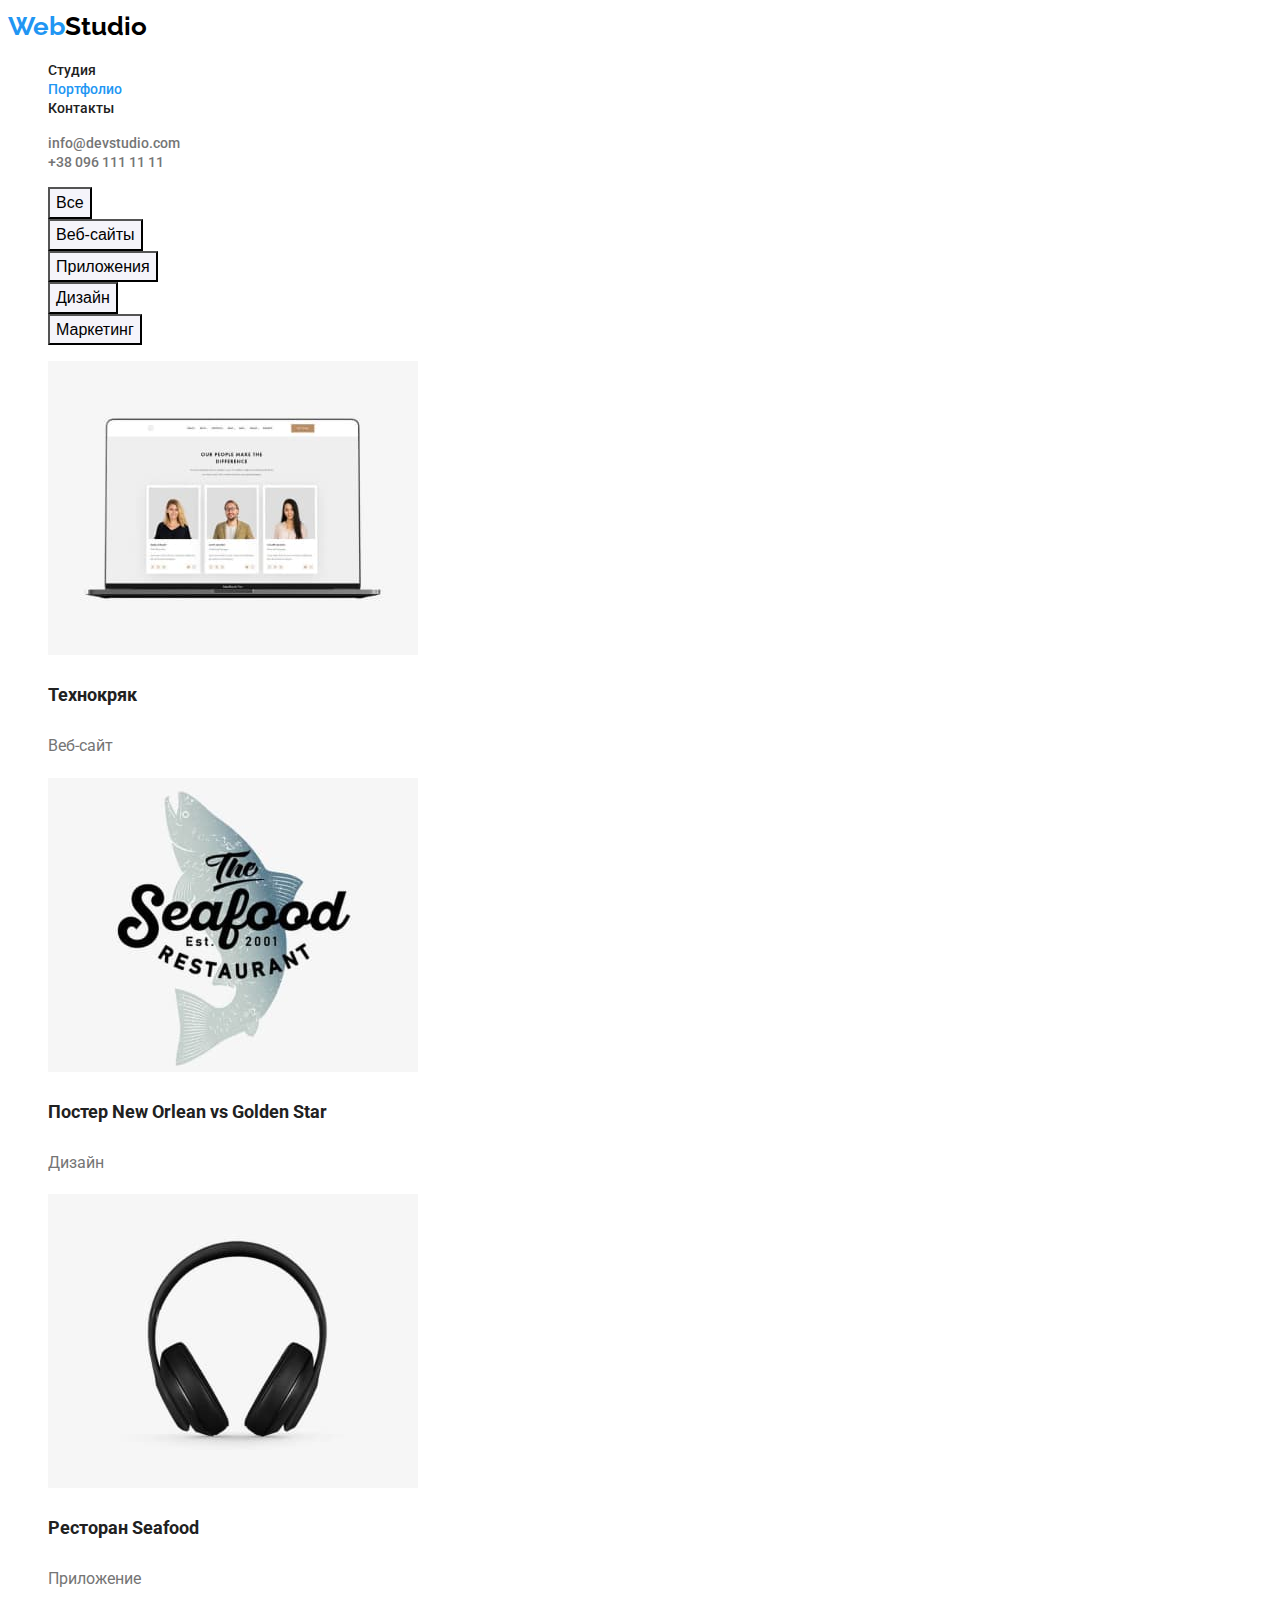
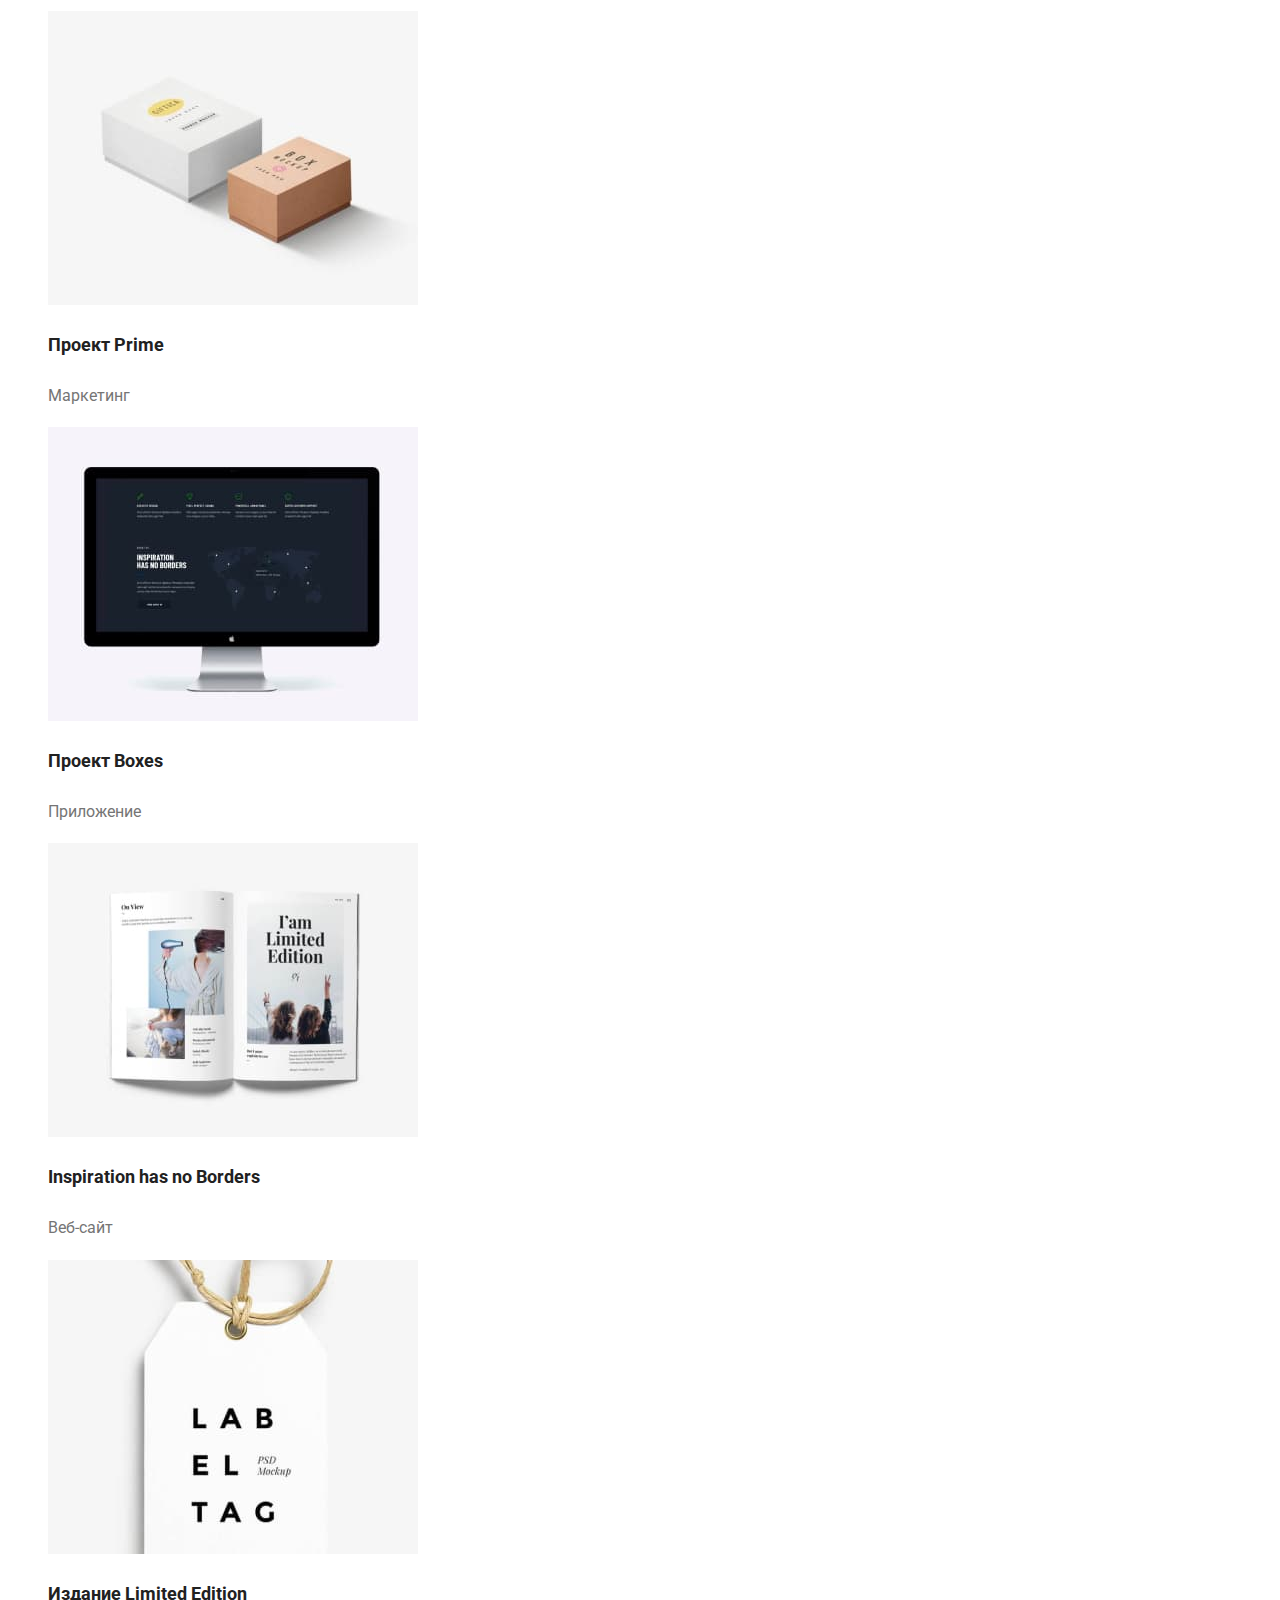
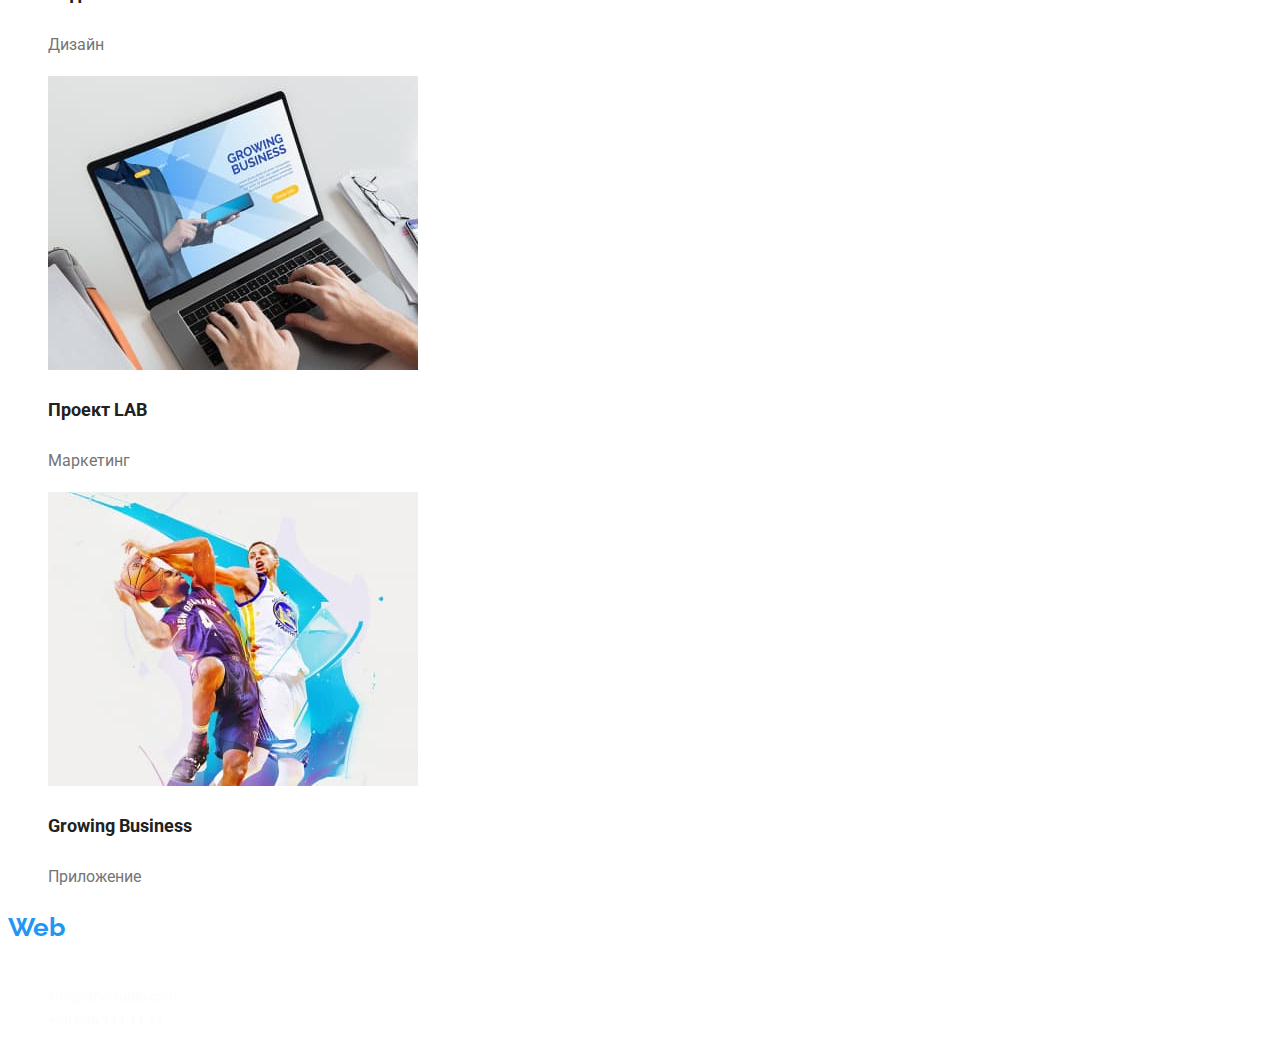
==== portfolio.html @ 7c819c1f "Rozmitka class" ====
<!DOCTYPE html>
<html lang="ru">
  <head>
    <meta charset="UTF-8" />
    <meta http-equiv="X-UA-Compatible" content="IE=edge" />
    <meta name="viewport" content="width=device-width, initial-scale=1.0" />
    <title>portfolio</title>
    <link rel="stylesheet" href="./styles/styles.css" />
    <link
      href="https://fonts.googleapis.com/css2?family=Raleway:wght@700&family=Roboto:wght@400;500;700;900&display=swap"
      rel="stylesheet"
    />
  </head>
  <body>
    <!-- header-section -->
     <header class="header">
      <a class="link logo-link" href="./index.html"
        >Web<span class="logo-header">Studio</span></a>
      <nav class="nav">
        <ul class="list nav-list">
          <li class="nav-item">
            <a class="link nav-link" href="./index.html">Студия</a>
          </li>
          <li class="nav-item">
            <a class="link nav-link" href="./portfolio.html"><span class="nav-title">Портфолио</span></a>
          </li>
          <li class="nav-item">
            <a class="link nav-link" href="">Контакты</a>
          </li>
        </ul>
      </nav>
      <ul class="list header-list">
        <li>
          <a class="link header-contacts" href="mailto:info@devstudio.com"
            >info@devstudio.com</a
          >
        </li>
        <li>
          <a class="link header-contacts" href="tel:+380961111111"
            >+38 096 111 11 11</a
          >
        </li>
      </ul>
    </header>
    <main>
      <!-- portfolio-section -->
      <section class="portfolio"></section>
      <ul class="list portfolio-list">
        <li class="portfolio-item"><button class="portfolio-btn" type="button" >Все</button></li>
        <li class="portfolio-item"><button class="portfolio-btn" type="button" >Веб-сайты</button></li>
        <li class="portfolio-item"><button class="portfolio-btn" type="button" >Приложения</button></li>
        <li class="portfolio-item"><button class="portfolio-btn" type="button" >Дизайн</button></li>
        <li class="portfolio-item"><button class="portfolio-btn" type="button" >Маркетинг</button></li>
      </ul>
         <ul class="list portfolio-list">
          <li class="portfolio-item">
            <img class="portfolio-img"
              src="./images/portfolio/img1.jpg"
              alt="Технокряк"
              width="370"
            />
            <h3 class="portfolio-title" >Технокряк</h3>
            <p class="portfolio-desc">Веб-сайт</p>
          </li>
          <li class="portfolio-item">
            <img class="portfolio-img"
              src="./images/portfolio/img3.jpg"
              alt="Постер New Orlean vs Golden Star"
              width="370"
            />
            <h3 class="portfolio-title" >Постер New Orlean vs Golden Star</h3>
            <p class="portfolio-desc">Дизайн</p>
          </li>
          <li class="portfolio-item">
            <img class="portfolio-img"
              src="./images/portfolio/img4.jpg"
              alt="Ресторан Seafood"
              width="370"
            />
            <h3 class="portfolio-title" >Ресторан Seafood</h3>
            <p class="portfolio-desc">Приложение</p>
          </li>
          <li class="portfolio-item">
            <img class="portfolio-img"
              src="./images/portfolio/img5.jpg"
              alt="Проект Prime"
              width="370"
            />
            <h3 class="portfolio-title" >Проект Prime</h3>
            <p class="portfolio-desc">Маркетинг</p>
          </li>
          <li class="portfolio-item">
            <img class="portfolio-img"
              src="./images/portfolio/img6.jpg"
              alt="Проект Boxes"
              width="370"
            />
            <h3 class="portfolio-title" >Проект Boxes</h3>
            <p class="portfolio-desc">Приложение</p>
          </li>
          <li class="portfolio-item">
            <img class="portfolio-img"
              src="./images/portfolio/img7.jpg"
              alt="Inspiration has no Borders"
              width="370"
            />
            <h3 class="portfolio-title" >Inspiration has no Borders</h3>
            <p class="portfolio-desc">Веб-сайт</p>
          </li>
          <li class="portfolio-item">
            <img class="portfolio-img"
              src="./images/portfolio/img8.jpg"
              alt="Издание Limited Edition"
              width="370"
            />
            <h3 class="portfolio-title" >Издание Limited Edition</h3>
            <p class="portfolio-desc">Дизайн</p>
          </li>
          <li class="portfolio-item">
            <img class="portfolio-img"
              src="./images/portfolio/img9.jpg"
              alt="Проект LAB"
              width="370"
            />
            <h3 class="portfolio-title">Проект LAB</h3>
            <p class="portfolio-desc">Маркетинг</p>
          </li>
          <li class="portfolio-item">
            <img class="portfolio-img"
              src="./images/portfolio/img2.jpg"
              alt="Growing Business"
              width="370"
            />
            <h3 class="portfolio-title">Growing Business</h3>
            <p class="portfolio-desc">Приложение</p>
          </li>
        </ul>
      </section>
    </main>
    <!-- footer-section -->
     <footer class="footer">
      <a class="link logo-link" href="./index.html"
        >Web<span class="logo-footer">Studio</span></a
      >
      <address class="footer-address">г. Киев, пр-т Леси Украинки, 26</address>
      <ul class="list footer-list">
        <li class="footer-item">
          <a class="link footer-link" href="mailto:info@devstudio.com"
            >info@devstudio.com</a
          >
        </li>
        <li class="footer-item">
          <a class="link footer-link" href="tel:+380961111111"
            >+38 096 111 11 11</a
          >
        </li>
      </ul>
    </footer>
  </body>
</html>
---- styles/styles.css ----
:root {
  --primal-text: #212121;
  --logo-text: #2196f3;
  --logo-header: #000000;
  --logo-footer: #ffffff;
  --slave-text: #757575;
}
body {
  color: var(--primal-text);
  background-color: var(--logo-footer);
  font-family: roboto, sans-serif;
}
.list {
  list-style: none;
}
.link {
  text-decoration: none;
}
/* /======================/
header-section
/======================/ */
.logo-link {
  color: var(--logo-text);
  font-family: raleway, sans-serif;
  font-size: 26px;
  font-weight: 700;
  line-height: 1.2;
}
.logo-header {
  color: var(--logo-header);
  font-family: raleway, sans-serif;
  font-size: 26px;
  font-weight: 700;
  line-height: 1.4;
}
.nav-title {
  color: var(--logo-text);
}
.nav-link {
  color: var(--primal-text);
  font-size: 14px;
  font-weight: 500;
  line-height: 1.2;
}
.nav-list {
  list-style: none;
}
.nav-list :hover,
.nav-list :focus {
  color: var(--logo-text);
}
.header-contacts {
  color: var(--slave-text);
  font-size: 14px;
  font-weight: 500;
  line-height: 1.2;
}
.header-list :hover,
.header-list :focus {
  color: var(--logo-text);
}
/* /======================/
hero-section
/======================/ */
.hero-title {
  color: var(--logo-footer);
  font-size: 44px;
  font-weight: 900;
  line-height: 1.4;
  text-transform: uppercase;
}
.hero-btn {
  cursor: pointer;
  color: var(--logo-footer);
  background-color: var(--logo-text);
}
.hero-btn:hover,
.hero-btn:active {
  background-color: #188ce8;
}
/* ======================
gallery-section
====================== */
.gallery-title {
  font-size: 14px;
  font-weight: 700;
  line-height: 1.2;
  text-transform: uppercase;
}
.gallery-desc {
  font-size: 14px;
  font-weight: 400;
  line-height: 1.7;
}
/* ======================
work-section
====================== */
.work-title {
  font-size: 36px;
  font-weight: 700;
  line-height: 1.2;
}
/* ======================
teams-section
====================== */
.teams-title {
  font-size: 36px;
  font-weight: 700;
  line-height: 1.2;
}
.teams-user {
  font-size: 16px;
  font-weight: 500;
  line-height: 1.2;
}
.teams-position {
  font-size: 16px;
  font-weight: 400;
  line-height: 1.2;
  color: var(--slave-text);
}
/* ======================
footer-section
====================== */
.logo-footer {
  color: var(--logo-footer);
  font-family: raleway, sans-serif;
  font-size: 26px;
  font-weight: 700;
  line-height: 1.4;
}
.footer-address {
  font-size: 14px;
  font-weight: 400;
  line-height: 1.7;
  font-style: normal;
  color: var(--logo-footer);
}
.footer-link {
  font-size: 14px;
  font-weight: 400;
  line-height: 1.7;
  color: rgba(250, 250, 250, 0.6);
}
.footer-list :hover,
.footer-list :focus {
  color: var(--logo-text);
}
/* ======================
2 pages
====================== */

/* ======================
portfolio-section
====================== */

.portfolio-btn {
  cursor: pointer;
  background-color: #f5f4fa;
  font-size: 16px;
  font-weight: 500;
  line-height: 1.6;
}
.portfolio-btn:hover,
.portfolio-btn:focus {
  color: var(--logo-footer);
  background-color: var(--logo-text);
}
.portfolio-title {
  font-size: 18px;
  font-weight: 700;
  line-height: 2;
}
.portfolio-desc {
  color: var(--slave-text);
  font-size: 16px;
  font-weight: 400;
  line-height: 1.9;
}
/* ======================

====================== */
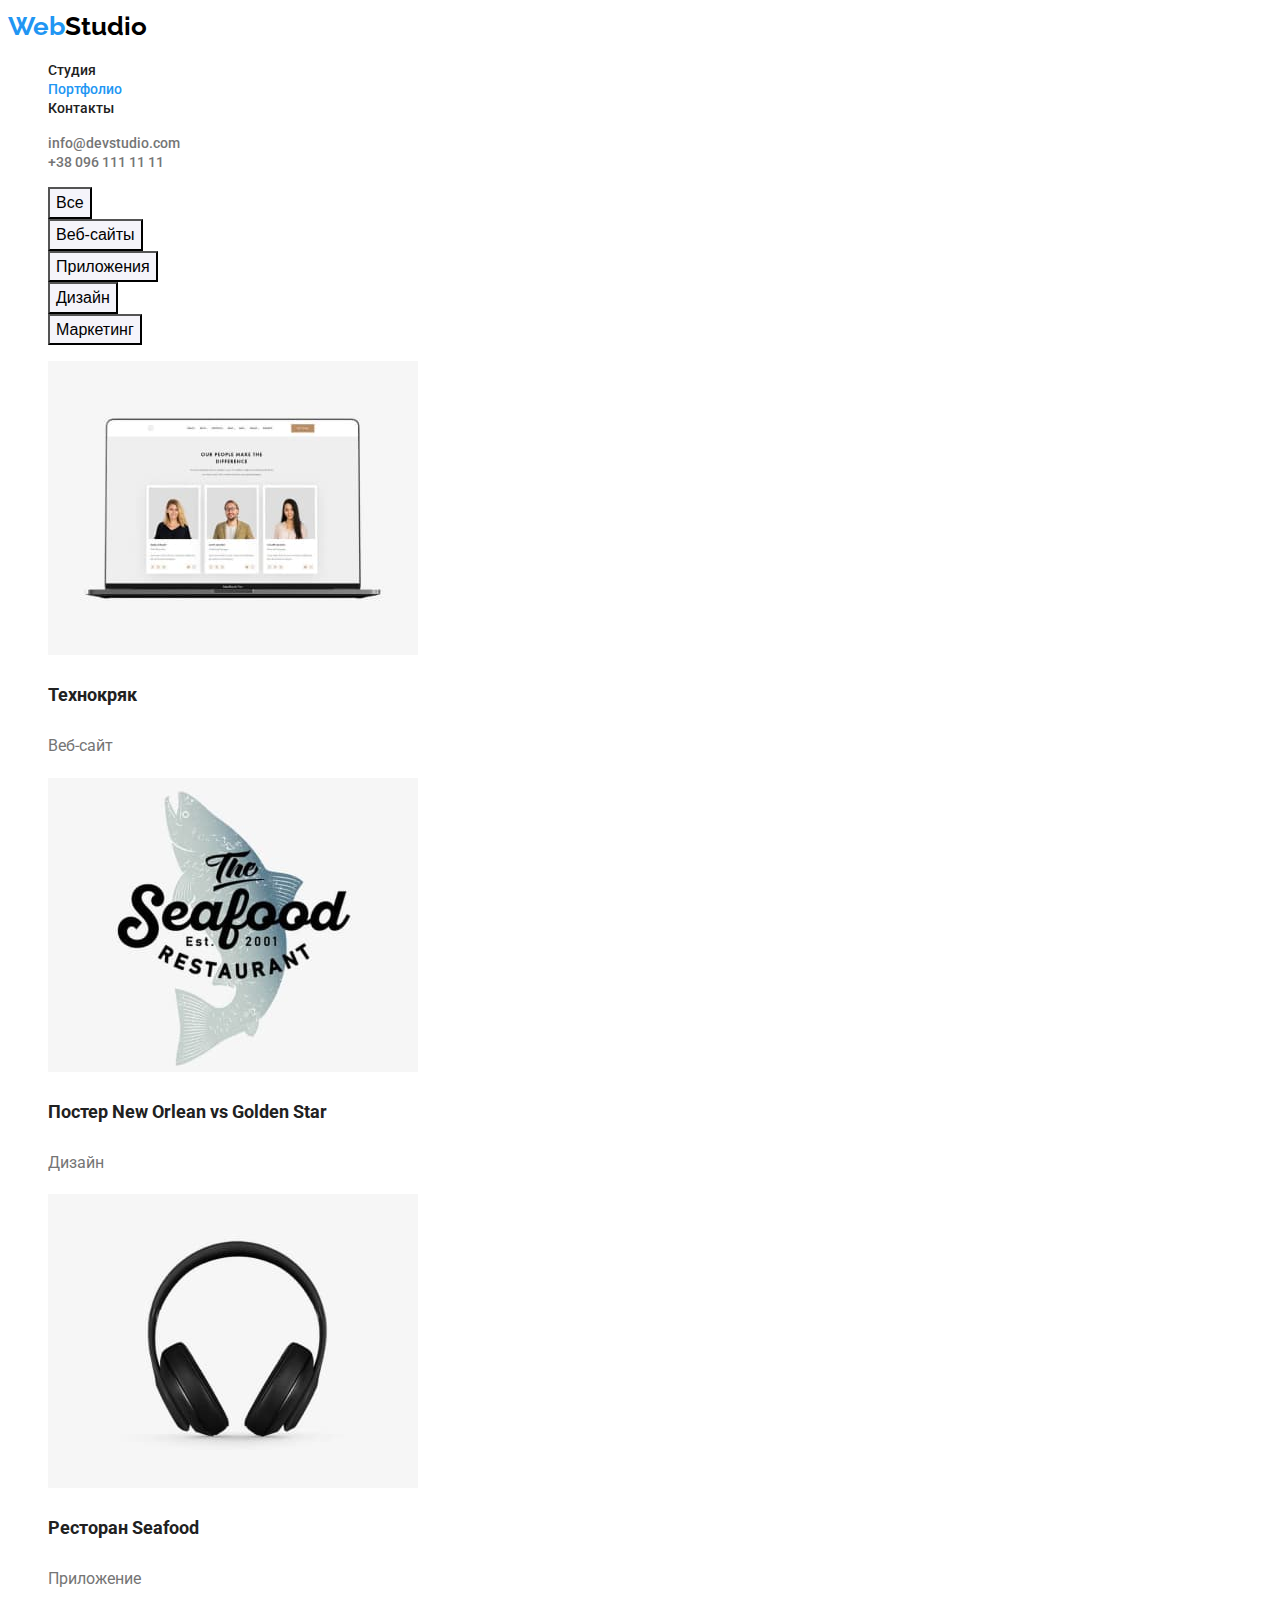
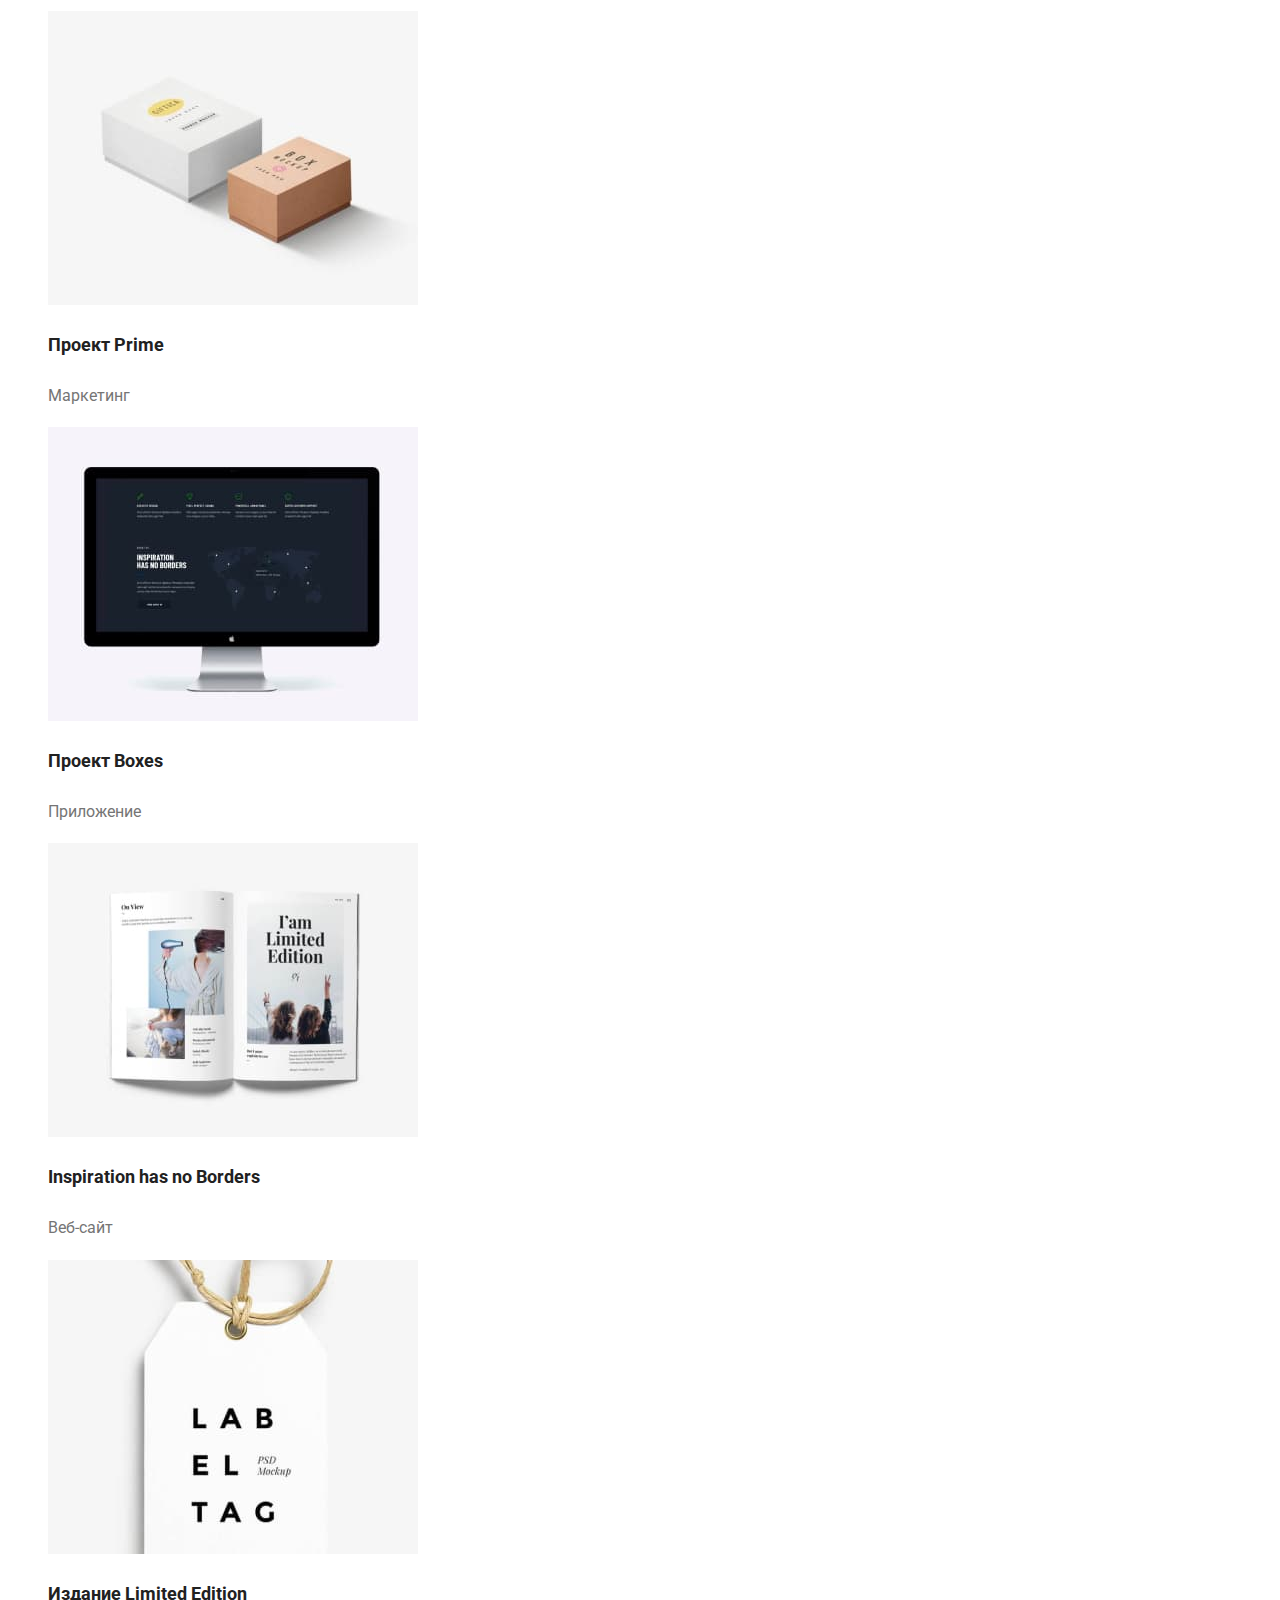
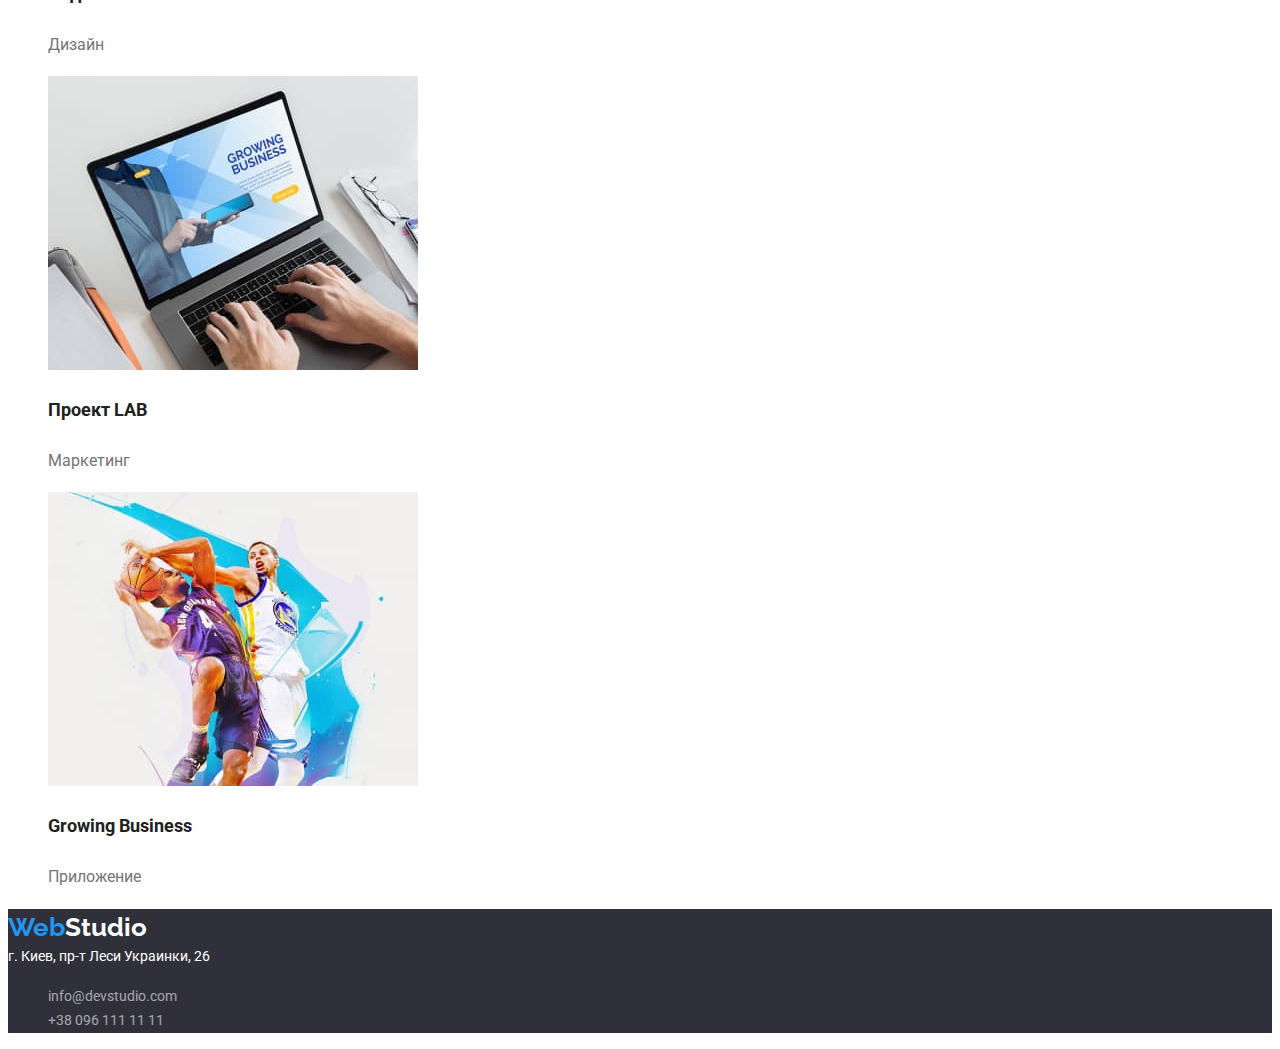
==== commit e14e20c1: "Styles+" ====
--- a/portfolio.html
+++ b/portfolio.html
@@ -4,7 +4,7 @@
     <meta charset="UTF-8" />
     <meta http-equiv="X-UA-Compatible" content="IE=edge" />
     <meta name="viewport" content="width=device-width, initial-scale=1.0" />
-    <title>portfolio</title>
+    <title>Портфоліо</title>
     <link rel="stylesheet" href="./styles/styles.css" />
     <link
       href="https://fonts.googleapis.com/css2?family=Raleway:wght@700&family=Roboto:wght@400;500;700;900&display=swap"
@@ -13,16 +13,19 @@
   </head>
   <body>
     <!-- header-section -->
-     <header class="header">
+    <header class="header">
       <a class="link logo-link" href="./index.html"
-        >Web<span class="logo-header">Studio</span></a>
+        >Web<span class="logo-header">Studio</span></a
+      >
       <nav class="nav">
         <ul class="list nav-list">
           <li class="nav-item">
             <a class="link nav-link" href="./index.html">Студия</a>
           </li>
           <li class="nav-item">
-            <a class="link nav-link" href="./portfolio.html"><span class="nav-title">Портфолио</span></a>
+            <a class="link nav-link" href="./portfolio.html"
+              ><span class="nav-title">Портфолио</span></a
+            >
           </li>
           <li class="nav-item">
             <a class="link nav-link" href="">Контакты</a>
@@ -44,80 +47,98 @@
     </header>
     <main>
       <!-- portfolio-section -->
-      <section class="portfolio"></section>
-      <ul class="list portfolio-list">
-        <li class="portfolio-item"><button class="portfolio-btn" type="button" >Все</button></li>
-        <li class="portfolio-item"><button class="portfolio-btn" type="button" >Веб-сайты</button></li>
-        <li class="portfolio-item"><button class="portfolio-btn" type="button" >Приложения</button></li>
-        <li class="portfolio-item"><button class="portfolio-btn" type="button" >Дизайн</button></li>
-        <li class="portfolio-item"><button class="portfolio-btn" type="button" >Маркетинг</button></li>
-      </ul>
-         <ul class="list portfolio-list">
+      <section class="portfolio">
+        <ul class="list portfolio-list-btn">
+          <li class="portfolio-item-btn">
+            <button class="portfolio-btn" type="button">Все</button>
+          </li>
+          <li class="portfolio-item-btn">
+            <button class="portfolio-btn" type="button">Веб-сайты</button>
+          </li>
+          <li class="portfolio-item-btn">
+            <button class="portfolio-btn" type="button">Приложения</button>
+          </li>
+          <li class="portfolio-item-btn">
+            <button class="portfolio-btn" type="button">Дизайн</button>
+          </li>
+          <li class="portfolio-item-btn">
+            <button class="portfolio-btn" type="button">Маркетинг</button>
+          </li>
+        </ul>
+        <ul class="list portfolio-list">
           <li class="portfolio-item">
-            <img class="portfolio-img"
+            <img
+              class="portfolio-img"
               src="./images/portfolio/img1.jpg"
               alt="Технокряк"
               width="370"
             />
-            <h3 class="portfolio-title" >Технокряк</h3>
+            <h3 class="portfolio-title">Технокряк</h3>
             <p class="portfolio-desc">Веб-сайт</p>
           </li>
           <li class="portfolio-item">
-            <img class="portfolio-img"
+            <img
+              class="portfolio-img"
               src="./images/portfolio/img3.jpg"
               alt="Постер New Orlean vs Golden Star"
               width="370"
             />
-            <h3 class="portfolio-title" >Постер New Orlean vs Golden Star</h3>
+            <h3 class="portfolio-title">Постер New Orlean vs Golden Star</h3>
             <p class="portfolio-desc">Дизайн</p>
           </li>
           <li class="portfolio-item">
-            <img class="portfolio-img"
+            <img
+              class="portfolio-img"
               src="./images/portfolio/img4.jpg"
               alt="Ресторан Seafood"
               width="370"
             />
-            <h3 class="portfolio-title" >Ресторан Seafood</h3>
+            <h3 class="portfolio-title">Ресторан Seafood</h3>
             <p class="portfolio-desc">Приложение</p>
           </li>
           <li class="portfolio-item">
-            <img class="portfolio-img"
+            <img
+              class="portfolio-img"
               src="./images/portfolio/img5.jpg"
               alt="Проект Prime"
               width="370"
             />
-            <h3 class="portfolio-title" >Проект Prime</h3>
+            <h3 class="portfolio-title">Проект Prime</h3>
             <p class="portfolio-desc">Маркетинг</p>
           </li>
           <li class="portfolio-item">
-            <img class="portfolio-img"
+            <img
+              class="portfolio-img"
               src="./images/portfolio/img6.jpg"
               alt="Проект Boxes"
               width="370"
             />
-            <h3 class="portfolio-title" >Проект Boxes</h3>
+            <h3 class="portfolio-title">Проект Boxes</h3>
             <p class="portfolio-desc">Приложение</p>
           </li>
           <li class="portfolio-item">
-            <img class="portfolio-img"
+            <img
+              class="portfolio-img"
               src="./images/portfolio/img7.jpg"
               alt="Inspiration has no Borders"
               width="370"
             />
-            <h3 class="portfolio-title" >Inspiration has no Borders</h3>
+            <h3 class="portfolio-title">Inspiration has no Borders</h3>
             <p class="portfolio-desc">Веб-сайт</p>
           </li>
           <li class="portfolio-item">
-            <img class="portfolio-img"
+            <img
+              class="portfolio-img"
               src="./images/portfolio/img8.jpg"
               alt="Издание Limited Edition"
               width="370"
             />
-            <h3 class="portfolio-title" >Издание Limited Edition</h3>
+            <h3 class="portfolio-title">Издание Limited Edition</h3>
             <p class="portfolio-desc">Дизайн</p>
           </li>
           <li class="portfolio-item">
-            <img class="portfolio-img"
+            <img
+              class="portfolio-img"
               src="./images/portfolio/img9.jpg"
               alt="Проект LAB"
               width="370"
@@ -126,7 +147,7 @@
             <p class="portfolio-desc">Маркетинг</p>
           </li>
           <li class="portfolio-item">
-            <img class="portfolio-img"
+            <img
               src="./images/portfolio/img2.jpg"
               alt="Growing Business"
               width="370"
@@ -138,7 +159,7 @@
       </section>
     </main>
     <!-- footer-section -->
-     <footer class="footer">
+    <footer class="footer">
       <a class="link logo-link" href="./index.html"
         >Web<span class="logo-footer">Studio</span></a
       >
--- a/styles/styles.css
+++ b/styles/styles.css
@@ -62,6 +62,9 @@
 /* /======================/
 hero-section
 /======================/ */
+.hero {
+  background-color: #2f303a;
+}
 .hero-title {
   color: var(--logo-footer);
   font-size: 44px;
@@ -103,6 +106,9 @@
 /* ======================
 teams-section
 ====================== */
+.teams {
+  background-color: #f5f4fa;
+}
 .teams-title {
   font-size: 36px;
   font-weight: 700;
@@ -122,6 +128,9 @@
 /* ======================
 footer-section
 ====================== */
+.footer {
+  background-color: #2f303a;
+}
 .logo-footer {
   color: var(--logo-footer);
   font-family: raleway, sans-serif;
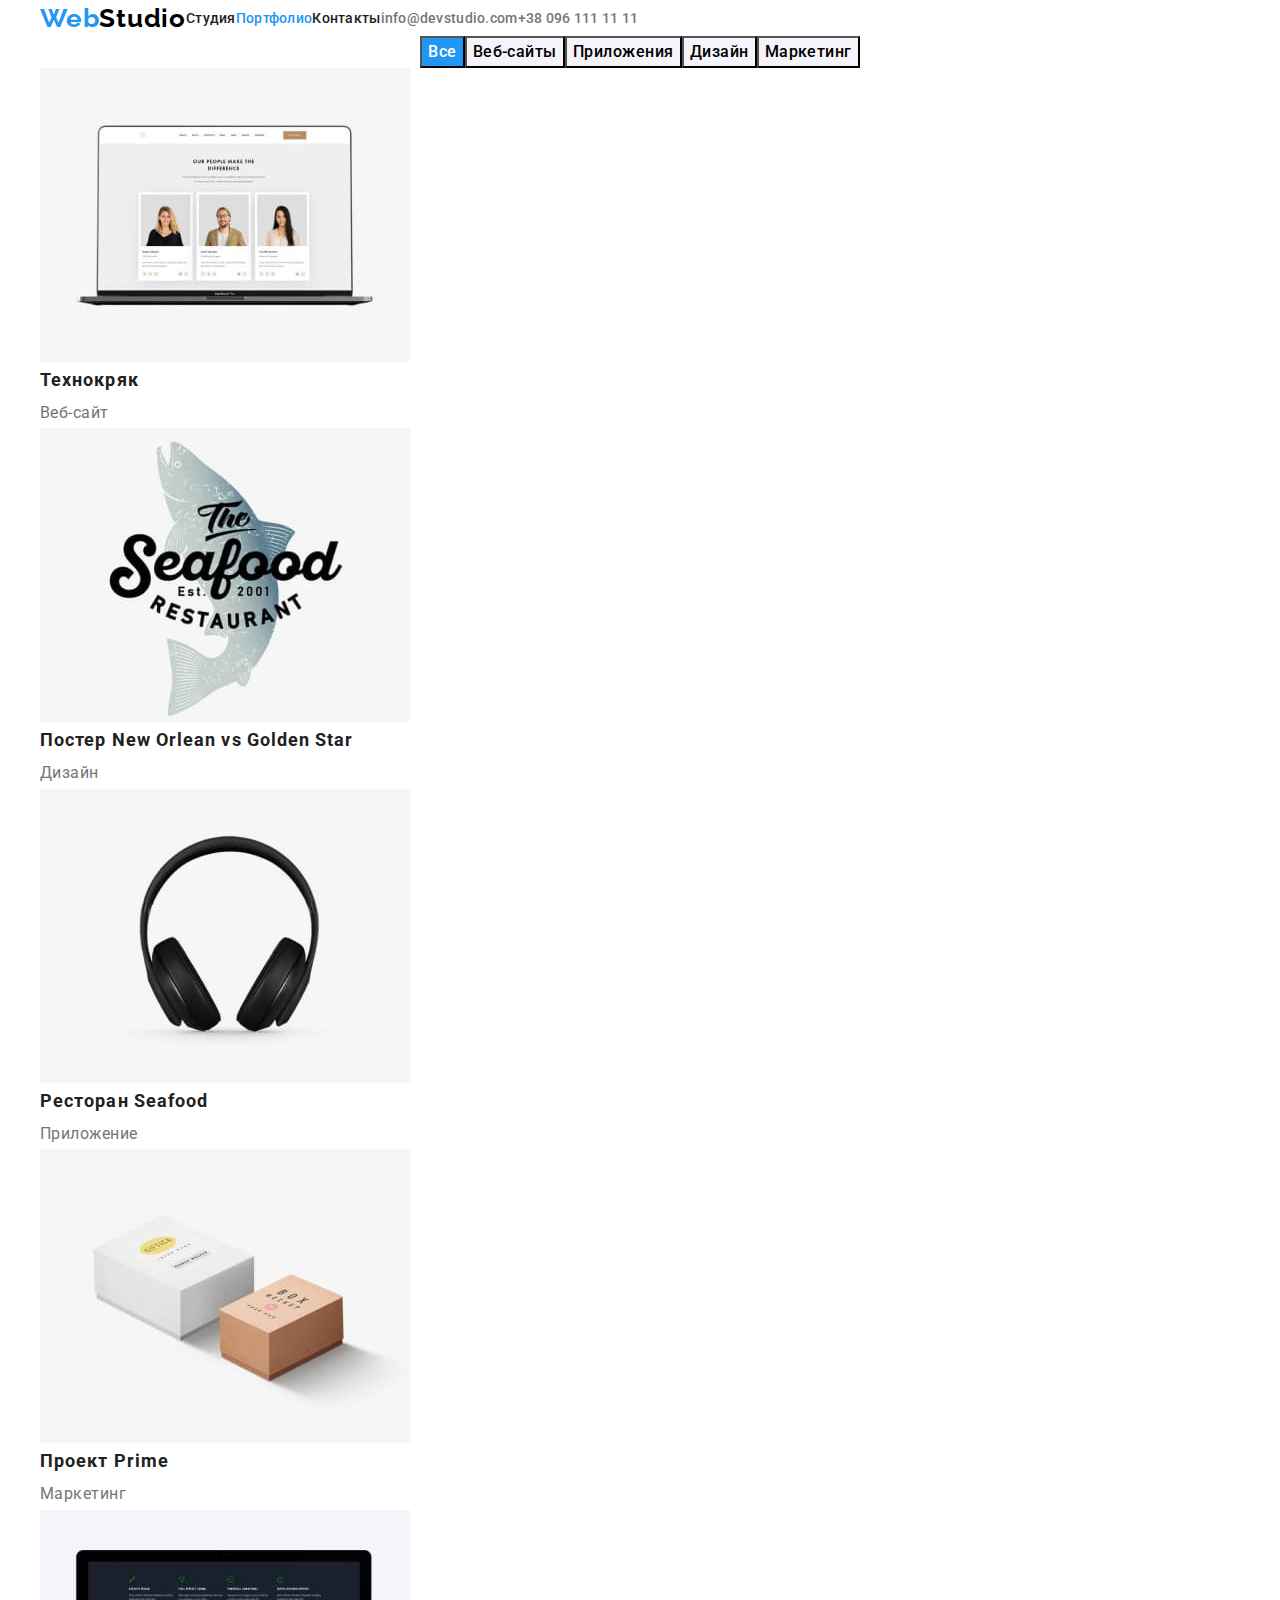
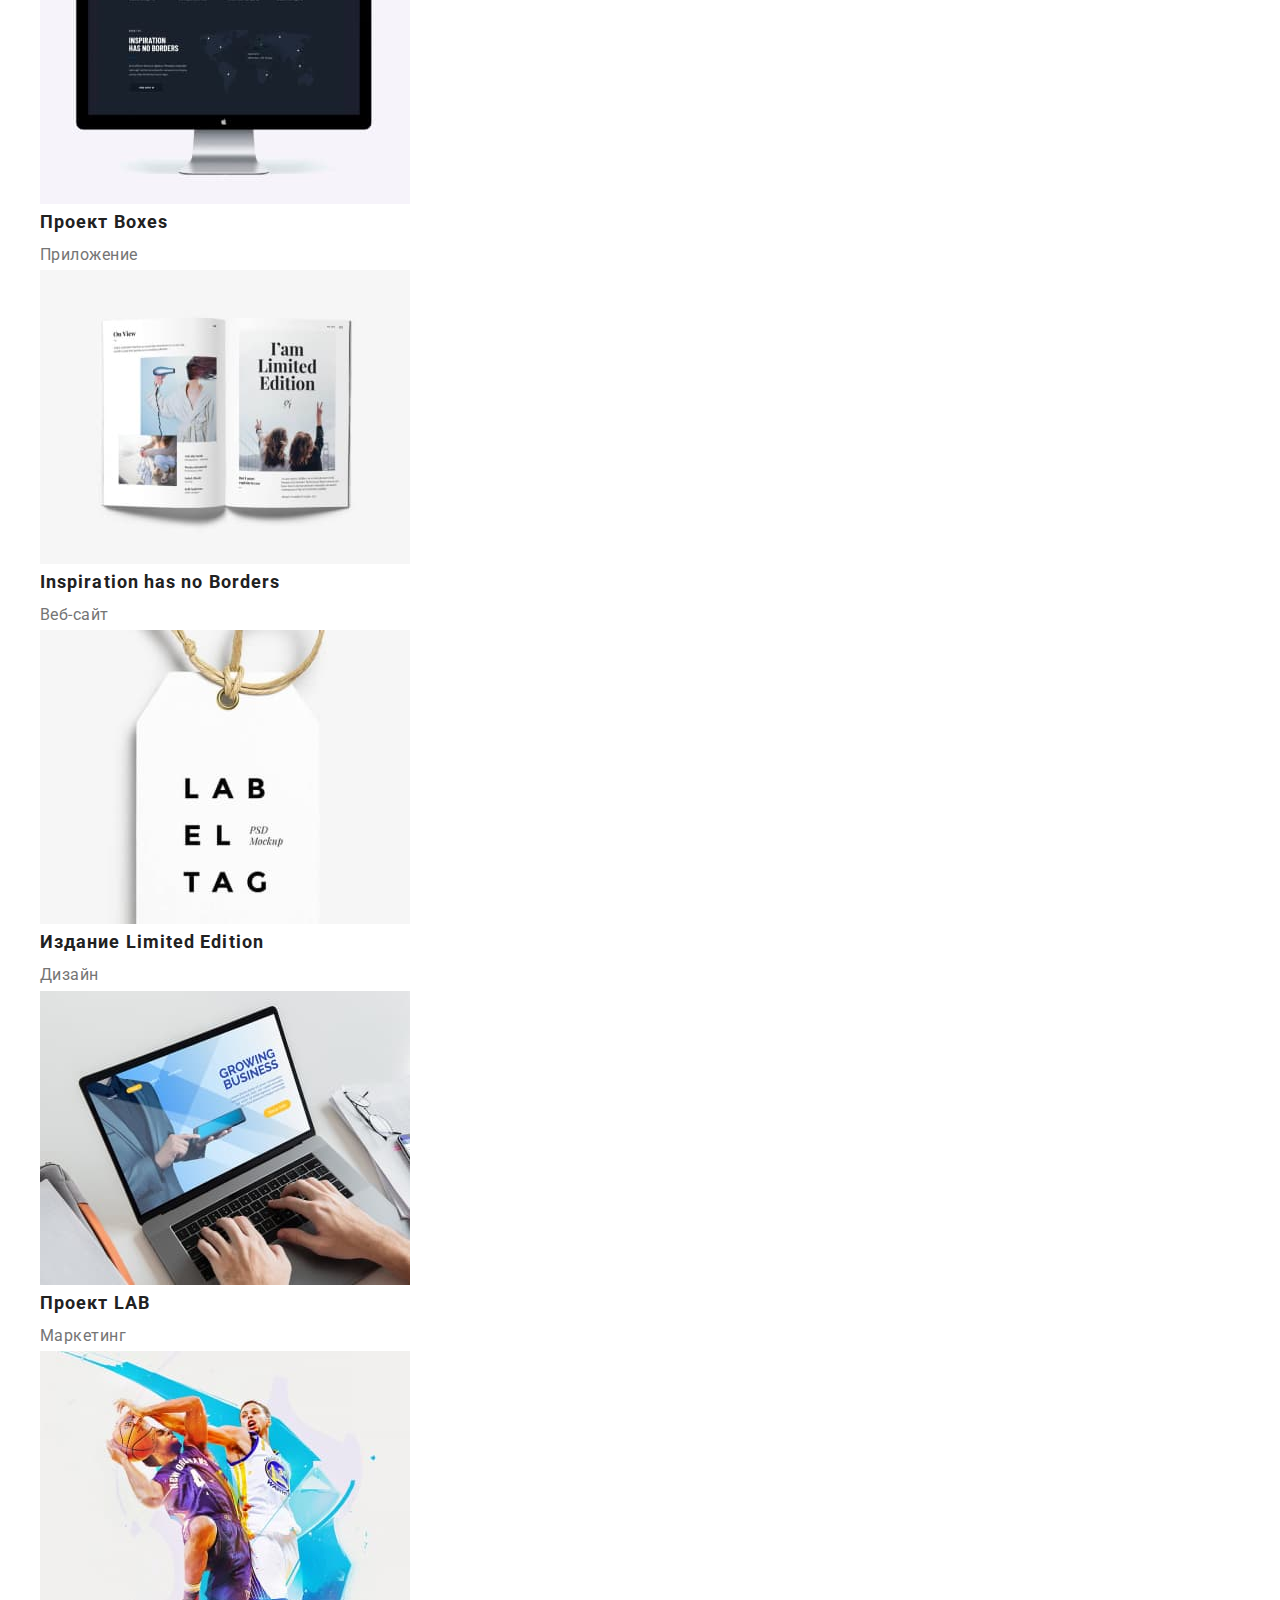
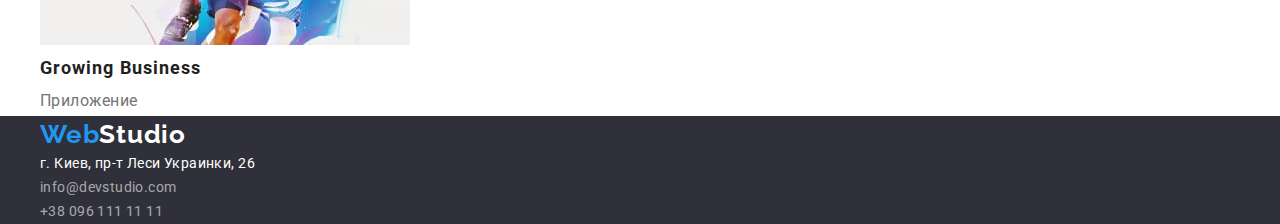
==== commit c83f8de5: "roztanovka" ====
--- a/portfolio.html
+++ b/portfolio.html
@@ -4,178 +4,187 @@
     <meta charset="UTF-8" />
     <meta http-equiv="X-UA-Compatible" content="IE=edge" />
     <meta name="viewport" content="width=device-width, initial-scale=1.0" />
-    <title>Портфоліо</title>
-    <link rel="stylesheet" href="./styles/styles.css" />
+    <title>Студія</title>
     <link
       href="https://fonts.googleapis.com/css2?family=Raleway:wght@700&family=Roboto:wght@400;500;700;900&display=swap"
       rel="stylesheet"
     />
+    <link rel="stylesheet" href="./styles/modern-normalize.css" />
+    <link rel="stylesheet" href="./styles/styles.css" />
   </head>
   <body>
     <!-- header-section -->
     <header class="header">
-      <a class="link logo-link" href="./index.html"
-        >Web<span class="logo-header">Studio</span></a
-      >
-      <nav class="nav">
-        <ul class="list nav-list">
-          <li class="nav-item">
-            <a class="link nav-link" href="./index.html">Студия</a>
-          </li>
-          <li class="nav-item">
-            <a class="link nav-link" href="./portfolio.html"
-              ><span class="nav-title">Портфолио</span></a
+      <div class="header container">
+        <a class="link logo-link" href="./index.html"
+          >Web<span class="logo-header">Studio</span></a
+        >
+        <nav class="nav">
+          <ul class="list nav-list">
+            <li class="nav-item">
+              <a class="link nav-link" href="./index.html">Студия</a>
+            </li>
+            <li class="nav-item">
+              <a class="link nav-link" href="./portfolio.html"
+                ><span class="nav-title">Портфолио</span></a
+              >
+            </li>
+            <li class="nav-item">
+              <a class="link nav-link" href="">Контакты</a>
+            </li>
+          </ul>
+        </nav>
+        <ul class="list header-list">
+          <li>
+            <a class="link header-contacts" href="mailto:info@devstudio.com"
+              >info@devstudio.com</a
             >
           </li>
-          <li class="nav-item">
-            <a class="link nav-link" href="">Контакты</a>
+          <li>
+            <a class="link header-contacts" href="tel:+380961111111"
+              >+38 096 111 11 11</a
+            >
           </li>
         </ul>
-      </nav>
-      <ul class="list header-list">
-        <li>
-          <a class="link header-contacts" href="mailto:info@devstudio.com"
-            >info@devstudio.com</a
-          >
-        </li>
-        <li>
-          <a class="link header-contacts" href="tel:+380961111111"
-            >+38 096 111 11 11</a
-          >
-        </li>
-      </ul>
+      </div>
     </header>
     <main>
       <!-- portfolio-section -->
       <section class="portfolio">
-        <ul class="list portfolio-list-btn">
-          <li class="portfolio-item-btn">
-            <button class="portfolio-btn" type="button">Все</button>
-          </li>
-          <li class="portfolio-item-btn">
-            <button class="portfolio-btn" type="button">Веб-сайты</button>
-          </li>
-          <li class="portfolio-item-btn">
-            <button class="portfolio-btn" type="button">Приложения</button>
-          </li>
-          <li class="portfolio-item-btn">
-            <button class="portfolio-btn" type="button">Дизайн</button>
-          </li>
-          <li class="portfolio-item-btn">
-            <button class="portfolio-btn" type="button">Маркетинг</button>
-          </li>
-        </ul>
-        <ul class="list portfolio-list">
-          <li class="portfolio-item">
-            <img
-              class="portfolio-img"
-              src="./images/portfolio/img1.jpg"
-              alt="Технокряк"
-              width="370"
-            />
-            <h3 class="portfolio-title">Технокряк</h3>
-            <p class="portfolio-desc">Веб-сайт</p>
-          </li>
-          <li class="portfolio-item">
-            <img
-              class="portfolio-img"
-              src="./images/portfolio/img3.jpg"
-              alt="Постер New Orlean vs Golden Star"
-              width="370"
-            />
-            <h3 class="portfolio-title">Постер New Orlean vs Golden Star</h3>
-            <p class="portfolio-desc">Дизайн</p>
-          </li>
-          <li class="portfolio-item">
-            <img
-              class="portfolio-img"
-              src="./images/portfolio/img4.jpg"
-              alt="Ресторан Seafood"
-              width="370"
-            />
-            <h3 class="portfolio-title">Ресторан Seafood</h3>
-            <p class="portfolio-desc">Приложение</p>
-          </li>
-          <li class="portfolio-item">
-            <img
-              class="portfolio-img"
-              src="./images/portfolio/img5.jpg"
-              alt="Проект Prime"
-              width="370"
-            />
-            <h3 class="portfolio-title">Проект Prime</h3>
-            <p class="portfolio-desc">Маркетинг</p>
-          </li>
-          <li class="portfolio-item">
-            <img
-              class="portfolio-img"
-              src="./images/portfolio/img6.jpg"
-              alt="Проект Boxes"
-              width="370"
-            />
-            <h3 class="portfolio-title">Проект Boxes</h3>
-            <p class="portfolio-desc">Приложение</p>
-          </li>
-          <li class="portfolio-item">
-            <img
-              class="portfolio-img"
-              src="./images/portfolio/img7.jpg"
-              alt="Inspiration has no Borders"
-              width="370"
-            />
-            <h3 class="portfolio-title">Inspiration has no Borders</h3>
-            <p class="portfolio-desc">Веб-сайт</p>
-          </li>
-          <li class="portfolio-item">
-            <img
-              class="portfolio-img"
-              src="./images/portfolio/img8.jpg"
-              alt="Издание Limited Edition"
-              width="370"
-            />
-            <h3 class="portfolio-title">Издание Limited Edition</h3>
-            <p class="portfolio-desc">Дизайн</p>
-          </li>
-          <li class="portfolio-item">
-            <img
-              class="portfolio-img"
-              src="./images/portfolio/img9.jpg"
-              alt="Проект LAB"
-              width="370"
-            />
-            <h3 class="portfolio-title">Проект LAB</h3>
-            <p class="portfolio-desc">Маркетинг</p>
-          </li>
-          <li class="portfolio-item">
-            <img
-              src="./images/portfolio/img2.jpg"
-              alt="Growing Business"
-              width="370"
-            />
-            <h3 class="portfolio-title">Growing Business</h3>
-            <p class="portfolio-desc">Приложение</p>
-          </li>
-        </ul>
+        <div class="portfolio container">
+          <ul class="list portfolio-list-btn">
+            <li class="portfolio-item-btn">
+              <button class="portfolio-btn all" type="button">Все</button>
+            </li>
+            <li class="portfolio-item-btn">
+              <button class="portfolio-btn" type="button">Веб-сайты</button>
+            </li>
+            <li class="portfolio-item-btn">
+              <button class="portfolio-btn" type="button">Приложения</button>
+            </li>
+            <li class="portfolio-item-btn">
+              <button class="portfolio-btn" type="button">Дизайн</button>
+            </li>
+            <li class="portfolio-item-btn">
+              <button class="portfolio-btn" type="button">Маркетинг</button>
+            </li>
+          </ul>
+          <ul class="list portfolio-list">
+            <li class="portfolio-item">
+              <img
+                class="portfolio-img"
+                src="./images/portfolio/img1.jpg"
+                alt="Технокряк"
+                width="370"
+              />
+              <h3 class="portfolio-title">Технокряк</h3>
+              <p class="portfolio-desc">Веб-сайт</p>
+            </li>
+            <li class="portfolio-item">
+              <img
+                class="portfolio-img"
+                src="./images/portfolio/img3.jpg"
+                alt="Постер New Orlean vs Golden Star"
+                width="370"
+              />
+              <h3 class="portfolio-title">Постер New Orlean vs Golden Star</h3>
+              <p class="portfolio-desc">Дизайн</p>
+            </li>
+            <li class="portfolio-item">
+              <img
+                class="portfolio-img"
+                src="./images/portfolio/img4.jpg"
+                alt="Ресторан Seafood"
+                width="370"
+              />
+              <h3 class="portfolio-title">Ресторан Seafood</h3>
+              <p class="portfolio-desc">Приложение</p>
+            </li>
+            <li class="portfolio-item">
+              <img
+                class="portfolio-img"
+                src="./images/portfolio/img5.jpg"
+                alt="Проект Prime"
+                width="370"
+              />
+              <h3 class="portfolio-title">Проект Prime</h3>
+              <p class="portfolio-desc">Маркетинг</p>
+            </li>
+            <li class="portfolio-item">
+              <img
+                class="portfolio-img"
+                src="./images/portfolio/img6.jpg"
+                alt="Проект Boxes"
+                width="370"
+              />
+              <h3 class="portfolio-title">Проект Boxes</h3>
+              <p class="portfolio-desc">Приложение</p>
+            </li>
+            <li class="portfolio-item">
+              <img
+                class="portfolio-img"
+                src="./images/portfolio/img7.jpg"
+                alt="Inspiration has no Borders"
+                width="370"
+              />
+              <h3 class="portfolio-title">Inspiration has no Borders</h3>
+              <p class="portfolio-desc">Веб-сайт</p>
+            </li>
+            <li class="portfolio-item">
+              <img
+                class="portfolio-img"
+                src="./images/portfolio/img8.jpg"
+                alt="Издание Limited Edition"
+                width="370"
+              />
+              <h3 class="portfolio-title">Издание Limited Edition</h3>
+              <p class="portfolio-desc">Дизайн</p>
+            </li>
+            <li class="portfolio-item">
+              <img
+                class="portfolio-img"
+                src="./images/portfolio/img9.jpg"
+                alt="Проект LAB"
+                width="370"
+              />
+              <h3 class="portfolio-title">Проект LAB</h3>
+              <p class="portfolio-desc">Маркетинг</p>
+            </li>
+            <li class="portfolio-item">
+              <img
+                src="./images/portfolio/img2.jpg"
+                alt="Growing Business"
+                width="370"
+              />
+              <h3 class="portfolio-title">Growing Business</h3>
+              <p class="portfolio-desc">Приложение</p>
+            </li>
+          </ul>
+        </div>
       </section>
     </main>
     <!-- footer-section -->
     <footer class="footer">
-      <a class="link logo-link" href="./index.html"
-        >Web<span class="logo-footer">Studio</span></a
-      >
-      <address class="footer-address">г. Киев, пр-т Леси Украинки, 26</address>
-      <ul class="list footer-list">
-        <li class="footer-item">
-          <a class="link footer-link" href="mailto:info@devstudio.com"
-            >info@devstudio.com</a
-          >
-        </li>
-        <li class="footer-item">
-          <a class="link footer-link" href="tel:+380961111111"
-            >+38 096 111 11 11</a
-          >
-        </li>
-      </ul>
+      <div class="footer container">
+        <a class="link logo-link" href="./index.html"
+          >Web<span class="logo-footer">Studio</span></a
+        >
+        <address class="footer-address">
+          г. Киев, пр-т Леси Украинки, 26
+        </address>
+        <ul class="list footer-list">
+          <li class="footer-item">
+            <a class="link footer-link" href="mailto:info@devstudio.com"
+              >info@devstudio.com</a
+            >
+          </li>
+          <li class="footer-item">
+            <a class="link footer-link" href="tel:+380961111111"
+              >+38 096 111 11 11</a
+            >
+          </li>
+        </ul>
+      </div>
     </footer>
   </body>
 </html>
--- a/styles/styles.css
+++ b/styles/styles.css
@@ -7,43 +7,68 @@
 }
 body {
   color: var(--primal-text);
-  background-color: var(--logo-footer);
-  font-family: roboto, sans-serif;
+  font-family: Roboto, sans-serif;
+}
+h1,
+h2,
+h3,
+p,
+ul {
+  padding: 0;
+  margin: 0;
+}
+.work-img,
+.teams-img,
+.portfolio-img {
+  display: block;
 }
 .list {
   list-style: none;
 }
 .link {
   text-decoration: none;
+}
+.container {
+  margin: auto;
+  width: 1200px;
 }
 /* /======================/
 header-section
 /======================/ */
+.header.container {
+  display: flex;
+  align-items: center;
+}
 .logo-link {
   color: var(--logo-text);
-  font-family: raleway, sans-serif;
+  font-family: Raleway, sans-serif;
+  font-weight: 700;
   font-size: 26px;
-  font-weight: 700;
-  line-height: 1.2;
+  line-height: 1.2;
+  letter-spacing: 0.03em;
 }
 .logo-header {
   color: var(--logo-header);
-  font-family: raleway, sans-serif;
+  font-family: Raleway, sans-serif;
+  font-weight: 700;
   font-size: 26px;
-  font-weight: 700;
   line-height: 1.4;
-}
+  letter-spacing: 0.03em;
+}
+
 .nav-title {
   color: var(--logo-text);
 }
 .nav-link {
   color: var(--primal-text);
-  font-size: 14px;
-  font-weight: 500;
-  line-height: 1.2;
+  font-weight: 500;
+  font-size: 14px;
+  line-height: 1.2;
+  letter-spacing: 0.02em;
 }
 .nav-list {
   list-style: none;
+  display: flex;
 }
 .nav-list :hover,
 .nav-list :focus {
@@ -51,9 +76,13 @@
 }
 .header-contacts {
   color: var(--slave-text);
-  font-size: 14px;
-  font-weight: 500;
-  line-height: 1.2;
+  font-weight: 500;
+  font-size: 14px;
+  line-height: 1.2;
+  letter-spacing: 0.02em;
+}
+.header-list {
+  display: flex;
 }
 .header-list :hover,
 .header-list :focus {
@@ -67,15 +96,24 @@
 }
 .hero-title {
   color: var(--logo-footer);
+  font-weight: 900;
   font-size: 44px;
-  font-weight: 900;
   line-height: 1.4;
+  letter-spacing: 0.06em;
   text-transform: uppercase;
+  text-align: center;
 }
 .hero-btn {
+  font-family: Roboto;
+  font-size: 16px;
+  font-weight: 700;
+  line-height: 1.9;
+  letter-spacing: 0.06em;
   cursor: pointer;
   color: var(--logo-footer);
   background-color: var(--logo-text);
+  display: block;
+  margin: auto;
 }
 .hero-btn:hover,
 .hero-btn:active {
@@ -84,24 +122,34 @@
 /* ======================
 gallery-section
 ====================== */
+.gallery-list {
+  display: flex;
+}
 .gallery-title {
-  font-size: 14px;
-  font-weight: 700;
-  line-height: 1.2;
+  font-weight: 700;
+  font-size: 14px;
+  line-height: 1.2;
+  letter-spacing: 0.03em;
   text-transform: uppercase;
 }
 .gallery-desc {
-  font-size: 14px;
-  font-weight: 400;
+  font-weight: 400;
+  font-size: 14px;
   line-height: 1.7;
+  letter-spacing: 0.03em;
 }
 /* ======================
 work-section
 ====================== */
+.work-list {
+  display: flex;
+}
 .work-title {
+  font-weight: 700;
   font-size: 36px;
-  font-weight: 700;
-  line-height: 1.2;
+  line-height: 1.2;
+  letter-spacing: 0.03em;
+  text-align: center;
 }
 /* ======================
 teams-section
@@ -109,21 +157,33 @@
 .teams {
   background-color: #f5f4fa;
 }
+.teams-list {
+  display: flex;
+}
 .teams-title {
+  font-weight: 700;
   font-size: 36px;
-  font-weight: 700;
-  line-height: 1.2;
+  line-height: 1.2;
+  letter-spacing: 0.03em;
+  text-align: center;
 }
 .teams-user {
-  font-size: 16px;
-  font-weight: 500;
-  line-height: 1.2;
+  font-weight: 500;
+  font-size: 16px;
+  line-height: 1.2;
+  letter-spacing: 0.03em;
+  text-align: center;
 }
 .teams-position {
-  font-size: 16px;
-  font-weight: 400;
-  line-height: 1.2;
+  font-weight: 400;
+  font-size: 16px;
+  line-height: 1.2;
+  letter-spacing: 0.03em;
   color: var(--slave-text);
+  text-align: center;
+}
+.teams-img {
+  background-color: var(--logo-footer);
 }
 /* ======================
 footer-section
@@ -134,21 +194,24 @@
 .logo-footer {
   color: var(--logo-footer);
   font-family: raleway, sans-serif;
+  font-weight: 700;
   font-size: 26px;
-  font-weight: 700;
   line-height: 1.4;
+  letter-spacing: 0.03em;
 }
 .footer-address {
-  font-size: 14px;
-  font-weight: 400;
+  font-weight: 400;
+  font-size: 14px;
   line-height: 1.7;
+  letter-spacing: 0.03em;
   font-style: normal;
   color: var(--logo-footer);
 }
 .footer-link {
-  font-size: 14px;
-  font-weight: 400;
+  font-weight: 400;
+  font-size: 14px;
   line-height: 1.7;
+  letter-spacing: 0.03em;
   color: rgba(250, 250, 250, 0.6);
 }
 .footer-list :hover,
@@ -166,26 +229,41 @@
 .portfolio-btn {
   cursor: pointer;
   background-color: #f5f4fa;
-  font-size: 16px;
-  font-weight: 500;
+  font-family: Roboto;
+  font-weight: 500;
+  font-size: 16px;
   line-height: 1.6;
+  letter-spacing: 0.03em;
+}
+.portfolio-btn.all {
+  color: var(--logo-footer);
+  background-color: var(--logo-text);
 }
 .portfolio-btn:hover,
 .portfolio-btn:focus {
   color: var(--logo-footer);
   background-color: var(--logo-text);
 }
+.portfolio-list-btn {
+  display: flex;
+  justify-content: center;
+}
 .portfolio-title {
+  font-weight: 700;
   font-size: 18px;
-  font-weight: 700;
   line-height: 2;
+  letter-spacing: 0.06em;
 }
 .portfolio-desc {
   color: var(--slave-text);
-  font-size: 16px;
-  font-weight: 400;
+  font-weight: 400;
+  font-size: 16px;
   line-height: 1.9;
-}
-/* ======================
-
-====================== */
+  letter-spacing: 0.03em;
+}
+.portfolio-img {
+  background-color: var(--logo-footer);
+}
+/* ======================
+
+====================== */
